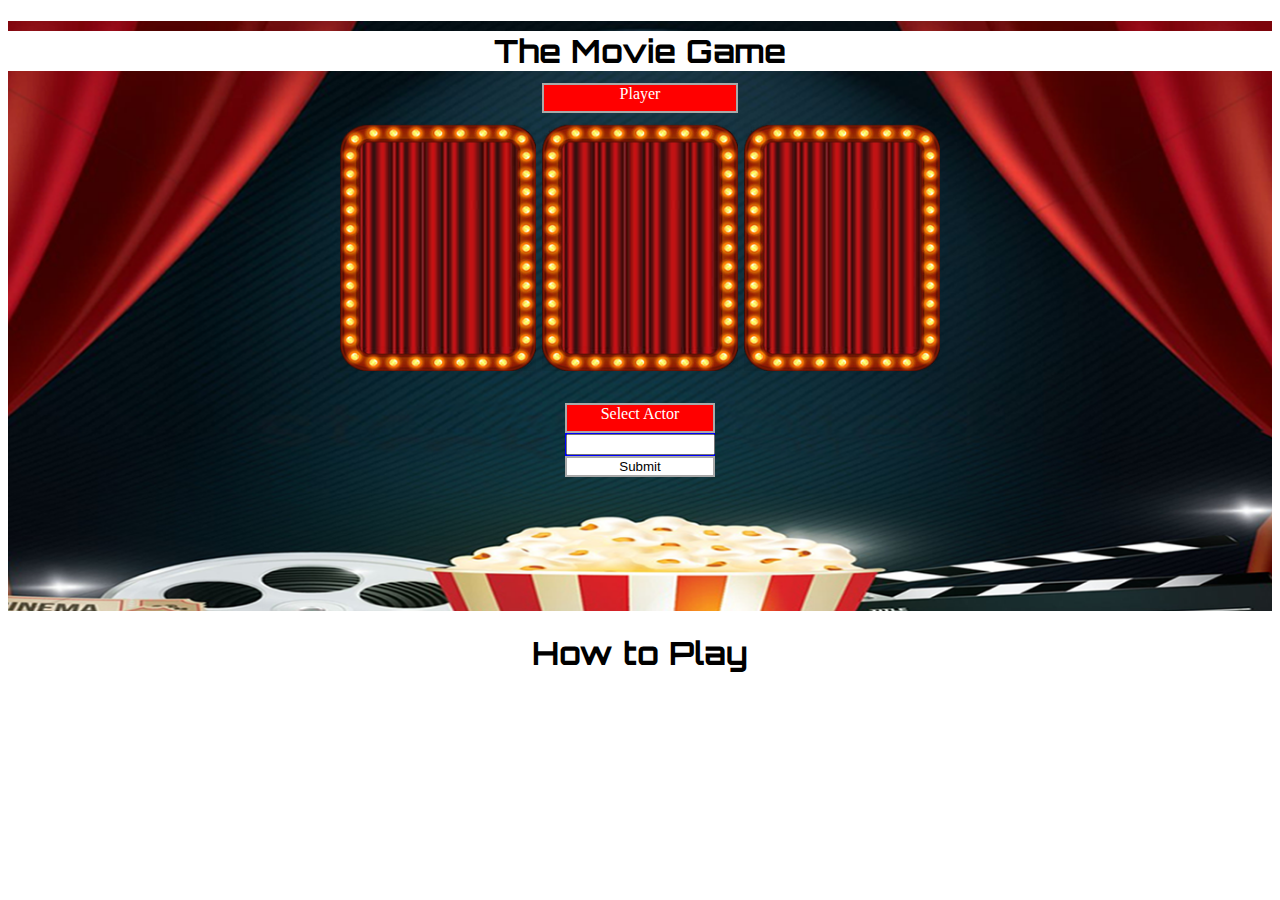
==== indexNew.html @ 62560eae "turn controls, no duplicate functions, start screen and player selection" ====
<!DOCTYPE html>
<html>
<head>
    <meta charset="UTF-8">
    <meta name="viewport" content="width=device-width, initial-scale=1.0">
    <meta http-equiv="X-UA-Compatible" content="ie=edge">
    <link type="text/css" rel="stylesheet" href="./assets/css/styles.css"/>
    <script src="https://ajax.googleapis.com/ajax/libs/jquery/3.5.1/jquery.min.js"></script>
    <link rel="stylesheet" href="https://stackpath.bootstrapcdn.com/bootstrap/4.5.0/css/bootstrap.min.css" integrity="sha384-9aIt2nRpC12Uk9gS9baDl411NQApFmC26EwAOH8WgZl5MYYxFfc+NcPb1dKGj7Sk" crossorigin="anonymous">
    <link href="https://fonts.googleapis.com/icon?family=Material+Icons" rel="stylesheet">
    <link href="https://fonts.googleapis.com/css?family=Fascinate+Inline|Lobster|Montserrat+Subrayada|Orbitron&display=swap" rel="stylesheet">
    <link href="https://fonts.googleapis.com/css2?family=Press+Start+2P&display=swap" rel="stylesheet">
    <meta name="viewport" content="width=device-width, initial-scale=1.0"/>
    <title>The Movie Game</title>

</head>
<body>
    <!-- Title & Player Info -->
    <div class="game-top">
        <div id="header"><h1>The Movie Game</h1></div>
        <p id="playerName">Player</p>
            

        <!-- Images -->
        <div  id="container">
            <div id="main">
                <img id="facePlate1" src="./assets/images/imageFrame.png">  
                <div id="firstActor">
                    <img class="gifControl" src="./assets/images/playerOne.jpg">
                </div>     
            </div>
            <div id="main2">
                <img id="posterPlate" src="./assets/images/imageFrame.png"> 
                <div id="posterPic">
                    <!-- <div class="gifControl1"> -->
                        <!-- <img class="gifControl1" src="./assets/images/clapperBoard.png"> -->
                        <!-- <p id="start">CLICK TO START</p> -->
                    <!-- </div> -->
                </div>  
                   
            </div>
            <div  id="main3">
                <img  id="facePlate2" src="./assets/images/imageFrame.png"> 
                <div id="secondActor">
                    <img class="gifControl" src="./assets/images/playerTwo.jpg">
                </div>      
            </div>
        </div>
        <!-- User Input -->
            <form id="selectionForm">
                <p id="input-description">Select Actor</p>
                <input type="text" id="userInput" name="text-area">
                <input type="submit" id="submit-answer">
            </form>
             
   

        <!-- Curtains -->
        <div id="curtainLeft">
            <img src="" class="img-fluid" alt="Responsive image">

            <img src="./assets/images/curtainLeft.png">
        </div>
        <div id="curtainRight">
            <img src="./assets/images/curtainRight.png">
        </div>
                    
    </div>
    <div class="game-directions">
        <h1>How to Play</h1>
    </div>
    

<script src="./assets/js/app.js"></script>
<script src="https://code.jquery.com/jquery-3.5.1.min.js" integrity="sha256-9/aliU8dGd2tb6OSsuzixeV4y/faTqgFtohetphbbj0=" crossorigin="anonymous"></script>
<script src="https://cdn.jsdelivr.net/npm/popper.js@1.16.0/dist/umd/popper.min.js" integrity="sha384-Q6E9RHvbIyZFJoft+2mJbHaEWldlvI9IOYy5n3zV9zzTtmI3UksdQRVvoxMfooAo" crossorigin="anonymous"></script>
<script src="https://stackpath.bootstrapcdn.com/bootstrap/4.5.0/js/bootstrap.min.js" integrity="sha384-OgVRvuATP1z7JjHLkuOU7Xw704+h835Lr+6QL9UvYjZE3Ipu6Tp75j7Bh/kR0JKI" crossorigin="anonymous"></script>
    
</body>
</html>
---- assets/css/styles.css ----
*{
    box-sizing: border-box;
}

.game-top{
    background-image: url("../images/desktopbackground.png");
    background-repeat: no-repeat;
    /* background-attachment: fixed; */
    background-size: cover;
    background-position: center; 
    width: auto;
    height:100%;
    min-height:590px;
    /* overflow-x: hidden;
    overflow-y: hidden; */
}


h1{
    text-align:center;
    font-family: 'Orbitron', sans-serif;
    position:relative;
    
}

#header{
    position:relative;
    top:10px;
    margin-bottom:20px;
    background-color:white;
    width:100%;
}

#container{
    margin-bottom:1px;
    display:flex;
    justify-content: center;
}

/* Selection Input */


#submit-answer{
    background-color:white;
    width: 100%;
    border:2px solid darkgray;
    margin:0px;
    
}
#input-description {
    width: 100%;
    min-height:30px;
    text-align:center;
    color:white;
    background-color:red;
    border:2px solid darkgray;
    margin:0px;

}
#userInput{
    height:100%; 
    width:99%;  
    color:black;
    text-align:center;
    margin:1px;
     
}
/* 
p{
    padding-top:4px;
} */
#selectionForm{
    /* position: fixed; */
    width:150px;
    z-index:-2;
    background-color:blue;
    margin:auto;
}

/* Player Information Divs */

#playerName{
  /* margin-bottom:5px; */
  width: 150px;
  min-height:30px;
  text-align:center;
  color:white;
  background-color:red;
  border:2px solid darkgray;
  margin:10px auto;

}
/* #player{
    top:124px;
} */



/* CSS for Images */


#facePlate1, #facePlate2, #posterPlate{
    position:relative;
    margin:0 3px;
    padding: 0px;
    height:auto;
    width:auto;
    z-index:2;
    }


.actorName{
    z-index: 5;
    color:white;
    font-size: 65%;
    position:absolute;
    bottom: 0px;
    text-align: center;
    width:175px;
    background-color: red;
}


.gifControl{     
    border-radius: 9px;
    height:240px;
    width: 175px;
    padding:0;
    margin:0;    
    z-index:-1;
}

.gifControl1{
    background-color:#28abfc;
    font-family: 'Press Start 2P', cursive;
    text-shadow: 2px 2px rgb(98, 95, 133);
    /* font-weight: bold; */
    font-size: 65%;
    color:white;
    height:240px;
    width: 175px;
    padding:0;
    /* margin:0;     */
    z-index:-1;
    display:flex;
    justify-content: center;
  align-items: center;

}
#posterText{
    color:white;
    font-family: 'Press Start 2P', cursive;
    text-shadow: 2px 2px rgb(98, 95, 133);
    /* font-weight: bold; */
    font-size: 65%;
    /* font-size:100px; */
    color:white;
    /* height:240px;
    width: 175px; */
    padding:0;
    bottom:100px;
    /* margin:0;     */
    /* z-index:-1; */
    /* position:absolute; */
    
}

/* #facePlate1, #facePlate2, #posterPlate{
    display:flex;
    justify-content: center;
    position:relative;
    z-index:2;
    } */

#main, #main2, #main3{
    height:auto;
    max-height: 279px;
    /* display:flex;
    justify-content: center; */
}

#firstActor, #secondActor, #posterPic{
    position: relative;
    top: -260.5px;
    left: 25px;
}

/* .gifControl{     
    border-radius: 9px;
    position:relative;
    height:240px;
    width: 175px;
    padding:0;
    margin:0;    
    z-index:-3;
} */

/* img{
    width:auto;  
} */

/* Curtains & Animation  */

#curtainLeft{
    position: absolute;
    z-index: 3;
    top: 0;
    left: -1000px;
    animation-name: left;
    animation-duration: 2s;
}

@keyframes left {
    from {left: 0px;}
    to {left: -1000px;}
}

#curtainRight{
    position:absolute;
    z-index: 3;
    top:0;
    right:-1000px;
    animation-name:right;
    animation-duration: 2s;
}

@keyframes right {
    from {right: 0px;}
    to {right: -1000px;}
}

/* Media Queries */

@media screen  and (max-width: 1320px) {
    #facePlate1, #facePlate2, #posterPlate{
        height: 247.69px;
        width: 195.83px;
}
    form{
        width: 195.98px;
}

    #playerName{
        width: 195.98px;  
}
    #player{
        top:121px;
}  
    .gifControl{     
        height:217px;
        width: 158px;
}
    #firstActor, #secondActor, #posterPic{
        top: -234.5px;
        left: 22px;
}  
} 

@media screen  and (max-width: 1276px){
    #main, #main2, #main3{
        max-height: 250px;}
}

 @media screen  and (max-width: 1182px){
    #facePlate1, #facePlate2, #posterPlate{
        height: 227.69px;
        width: 175.83px;

}
    form{
        width: 175.98px;
}

    #playerName{
        width: 175.98px;  
}
    #player{
        top:121px;
}  
    .gifControl{     
        height:194px;
        width: 143px;
}
    #firstActor, #secondActor, #posterPic{
        top: -215px;
        left: 20px;
}

    #main, #main2, #main3{
         max-height: 230px;  
} 
}

@media screen  and (max-width: 1080px){

     #facePlate1, #facePlate2, #posterPlate{
        height: 222.69px;
        width: 170.83px;

}
    form{
        width: 170.98px;
        bottom:150px;
}

    #playerName{
        width: 170.98px;  
} 
    #player{
        top:115px;
}  
    .gifControl{     
        height:192.5px;
        width: 140px;
}
    #firstActor, #secondActor, #posterPic{
        top: -211px;
        left: 19px; 
}
    #main, #main2, #main3{
        max-height: 210px;
} 
    #header{
        position:relative;
        top:-15px;
}
}

@media screen  and (max-width: 692px){
    #facePlate1, #facePlate2, #posterPlate{
       height: 200.69px;
       width: 150.83px;
}

form{
    width: 150.98px;
    bottom:180px;
}

#playerName{
    width: 150.98px;  
} 

#player{
    top:115px;
} 

.gifControl{     
    height:192.5px;
    width: 140px;
}

#firstActor, #secondActor, #posterPic{
    top: -200px;
    left: 10px; 
}

#main, #main2, #main3{
    max-height: 210px;
}
}

@media screen and (max-width: 600px){

body{
    background-image:url("../images/cellbackground.png")
}

#main,#main2, #main3{
    width:150px;
    height: 200px;
    margin:.5px auto;
    top:-15px;
    left:-90px;
    position:relative;
}

#header{
    transform:rotate(90deg);
    top:120px;
    right:-85px;
    max-width:500px;
    position:fixed;
}

#container{
    width: 160px;
}

form{
    width: 175.98px;
    right:15%;
    z-index:1;
}

#submit-answer, #userInput, #input-description {
    position:relative;
    bottom:-152px;
    height:30px;
}

#userInput{
    background-color:lightgray;   
}

#playerName{
    width: 175.98px;  
} 

#player{
    top:470px;
} 
}
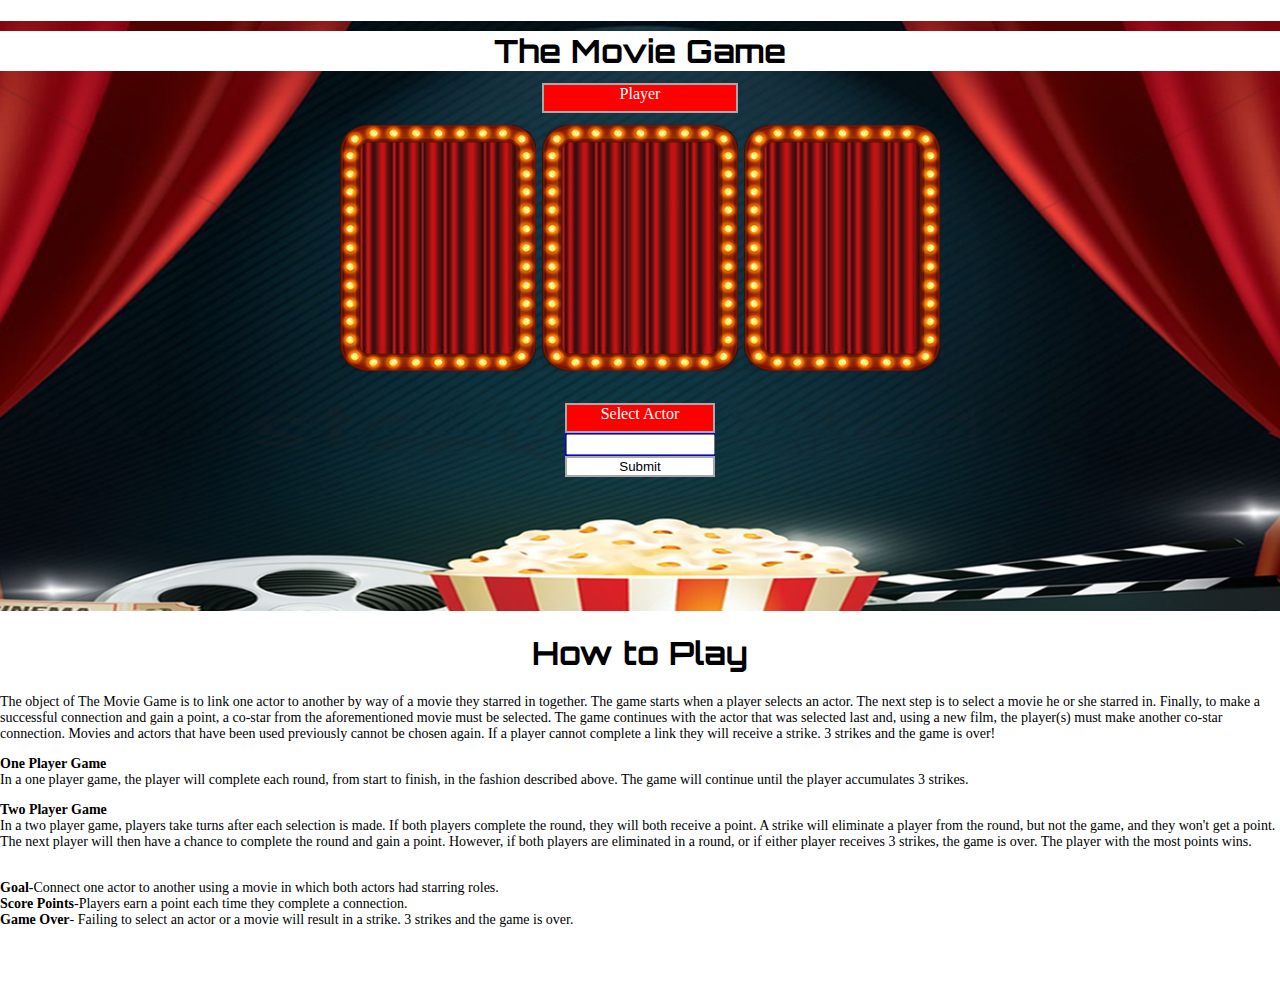
==== commit ac339960: "turn logic, strikes, and game over Function" ====
--- a/indexNew.html
+++ b/indexNew.html
@@ -22,7 +22,7 @@
             
 
         <!-- Images -->
-        <div  id="container">
+        <div class="main-container">
             <div id="main">
                 <img id="facePlate1" src="./assets/images/imageFrame.png">  
                 <div id="firstActor">
@@ -56,7 +56,7 @@
    
 
         <!-- Curtains -->
-        <div id="curtainLeft">
+        <!-- <div id="curtainLeft">
             <img src="" class="img-fluid" alt="Responsive image">
 
             <img src="./assets/images/curtainLeft.png">
@@ -64,11 +64,85 @@
         <div id="curtainRight">
             <img src="./assets/images/curtainRight.png">
         </div>
-                    
+                     -->
     </div>
     <div class="game-directions">
         <h1>How to Play</h1>
+
+        <div class="container">
+            <p class="directions"> The object of The Movie Game is to link one actor to another by way of a movie they starred in together.
+                The game starts when a player selects an actor. The next step is to select a movie he or she starred in. 
+                Finally, to make a successful connection and gain a point, a co-star from the aforementioned movie must
+                be selected. The game continues with the actor that was selected last and, using a new film, the player(s) 
+                must make another co-star connection. Movies and actors that have been used previously cannot be chosen
+                again.  If a player cannot complete a link they will receive a strike.  3 strikes and the game is over!
+
+            </p>
+            <p class="directions"><b>One Player Game</b><br>
+           
+                In a one player game, the player will complete each round, from start to finish, in the fashion
+                described above.  The game will continue until the player accumulates 3 strikes.  
+            </p> 
+            <p class="directions"><b>Two Player Game</b><br>
+                In a two player game, players take turns after each selection is made.  If both players complete the 
+                round, they will both receive a point.  A strike will eliminate a player from the round, but
+                not the game, and they won't get a point. The next player will then have a chance to 
+                complete the round and gain a point.  However, if both players are eliminated in a round, or if 
+                either player receives 3 strikes, the game is over.  The player with the most points wins.
+            </p>
+            <p class="directions">
+                <br>
+                <b>Goal</b>-Connect one actor to another using a movie in which both actors had starring roles.<br>
+                <b>Score Points</b>-Players earn a point each time they complete a connection.<br>  
+                <b>Game Over</b>- Failing to select an actor or a movie will result in a strike.  3 strikes and the game is over.
+            </p>
+        </div>
     </div>
+    <!-- <footer class="footer">
+        <div class="main-footer widgets-dark typo-light">
+            <div class="container">
+                <div class="row">
+                    <div class="col-xs-12 col-sm-6 col-md-3">
+                        <div class="widget subscribe no-box">
+                            <h3 class="widget-title footer-title">The Movie Game</h3>
+                        </div>
+                    </div>
+                    <div class="col-xs-12 col-sm-6 col-md-3">
+                        <div class="widget no-box">
+                            <h5 class="footerText">Quick Links<span></span></h5>
+                            <ul class="thumbnail-widget">
+                                <li>
+                                    <div class="thumb-content"><a class="contactFooter" href="./index.html">Home</a></div>	
+                                </li>
+                               
+                                <li>
+                                    <div class="thumb-content"><a class="contactFooter" href="./contact.html">Contact</a></div>	
+                                </li>
+                            </ul>
+                        </div>
+                    </div>                
+                    <div class="col-xs-12 col-sm-6 col-md-3">
+                        <div class="widget no-box">
+                            <h5 class="footerText">Contact Us<span></span></h5>
+                            <p class="contact"><a class="contactFooter" href="tel:816-284-6887">(816)284-6887</a></p>
+                            <p class="contact"><a class="contactFooter" href="mailto:info@domain.com">info@domain.com</a></p>
+                        </div>
+                    </div>
+                    
+                </div>
+            </div>
+        </div>
+        
+        <div class="footer-copyright">
+            <div class="container">
+                <div class="row">
+                    <div class="col-md-12 text-center">
+                        <p>Copyright The Movie Game © 2020. All rights reserved.</p>
+                    </div>
+                </div>
+            </div>
+        </div>
+    </footer> -->
     
 
 <script src="./assets/js/app.js"></script>
--- a/assets/css/styles.css
+++ b/assets/css/styles.css
@@ -1,5 +1,9 @@
 *{
     box-sizing: border-box;
+}
+body{
+    width:100%;
+    margin: 0px;
 }
 
 .game-top{
@@ -14,9 +18,15 @@
     /* overflow-x: hidden;
     overflow-y: hidden; */
 }
-
-
-h1{
+.game-directions{
+    margin-bottom:10px;
+    height: 350px;
+}
+.directions{
+    font-size: 14px;
+}
+
+h1, h3{
     text-align:center;
     font-family: 'Orbitron', sans-serif;
     position:relative;
@@ -31,11 +41,27 @@
     width:100%;
 }
 
-#container{
+.main-container{
     margin-bottom:1px;
     display:flex;
     justify-content: center;
 }
+
+.footer{
+    margin-top: 10px;
+    margin-bottom:0px;
+
+    border-top: 10px solid red;
+    background-color:rgb(133, 133, 201);
+}
+.footer-copyright{
+    background-color:red;
+    color:white;
+    height: 15px;
+    margin-bottom:0px;
+    
+}
+
 
 /* Selection Input */
 
@@ -128,25 +154,65 @@
     padding:0;
     margin:0;    
     z-index:-1;
-}
-
-.gifControl1{
     background-color:#28abfc;
     font-family: 'Press Start 2P', cursive;
     text-shadow: 2px 2px rgb(98, 95, 133);
-    /* font-weight: bold; */
     font-size: 65%;
-    color:white;
+    color:white;    
+}
+
+    div.scoreCard{
+    border-radius: 9px;
     height:240px;
     width: 175px;
     padding:0;
-    /* margin:0;     */
+    margin:0;    
+    /* z-index:-1; */
+    background-color: red;
+    font-family: 'Press Start 2P', cursive;
+    text-shadow: 2px 2px rgb(98, 95, 133);
+    font-size: 65%;
+    color:white; 
+}
+
+.card-body{
+    display:Flex;
+    justify-content: center;
+    align-items: center;
+
+
+}
+
+.gifText{
+    text-align: center;
+    position: relative;
+    top: 46%;
+}
+
+.playerPrompt{
+    color:black;
+    top: 10px;
+    text-align: center;
+    position: relative;
+
+
+}
+
+/* .gifControl1{
+    background-color:#28abfc;
+    font-family: 'Press Start 2P', cursive;
+    text-shadow: 2px 2px rgb(98, 95, 133);
+    font-size: 65%;
+    color:white;
+    height:240px;
+    width: 175px;
+    padding:0;
     z-index:-1;
     display:flex;
     justify-content: center;
-  align-items: center;
-
-}
+    align-items: center;
+
+} */
 #posterText{
     color:white;
     font-family: 'Press Start 2P', cursive;
@@ -185,23 +251,10 @@
     left: 25px;
 }
 
-/* .gifControl{     
-    border-radius: 9px;
-    position:relative;
-    height:240px;
-    width: 175px;
-    padding:0;
-    margin:0;    
-    z-index:-3;
-} */
-
-/* img{
-    width:auto;  
-} */
 
 /* Curtains & Animation  */
 
-#curtainLeft{
+/* #curtainLeft{
     position: absolute;
     z-index: 3;
     top: 0;
@@ -227,7 +280,7 @@
 @keyframes right {
     from {right: 0px;}
     to {right: -1000px;}
-}
+} */
 
 /* Media Queries */
 
@@ -246,7 +299,7 @@
     #player{
         top:121px;
 }  
-    .gifControl{     
+    .gifControl, div.scoreCard{     
         height:217px;
         width: 158px;
 }
@@ -277,7 +330,7 @@
     #player{
         top:121px;
 }  
-    .gifControl{     
+    .gifControl, div.scoreCard{     
         height:194px;
         width: 143px;
 }
@@ -309,7 +362,7 @@
     #player{
         top:115px;
 }  
-    .gifControl{     
+    .gifControl, div.scoreCard{     
         height:192.5px;
         width: 140px;
 }
@@ -345,7 +398,7 @@
     top:115px;
 } 
 
-.gifControl{     
+.gifControl, div.scoreCard{     
     height:192.5px;
     width: 140px;
 }
@@ -383,7 +436,7 @@
     position:fixed;
 }
 
-#container{
+.main-container{
     width: 160px;
 }
 
